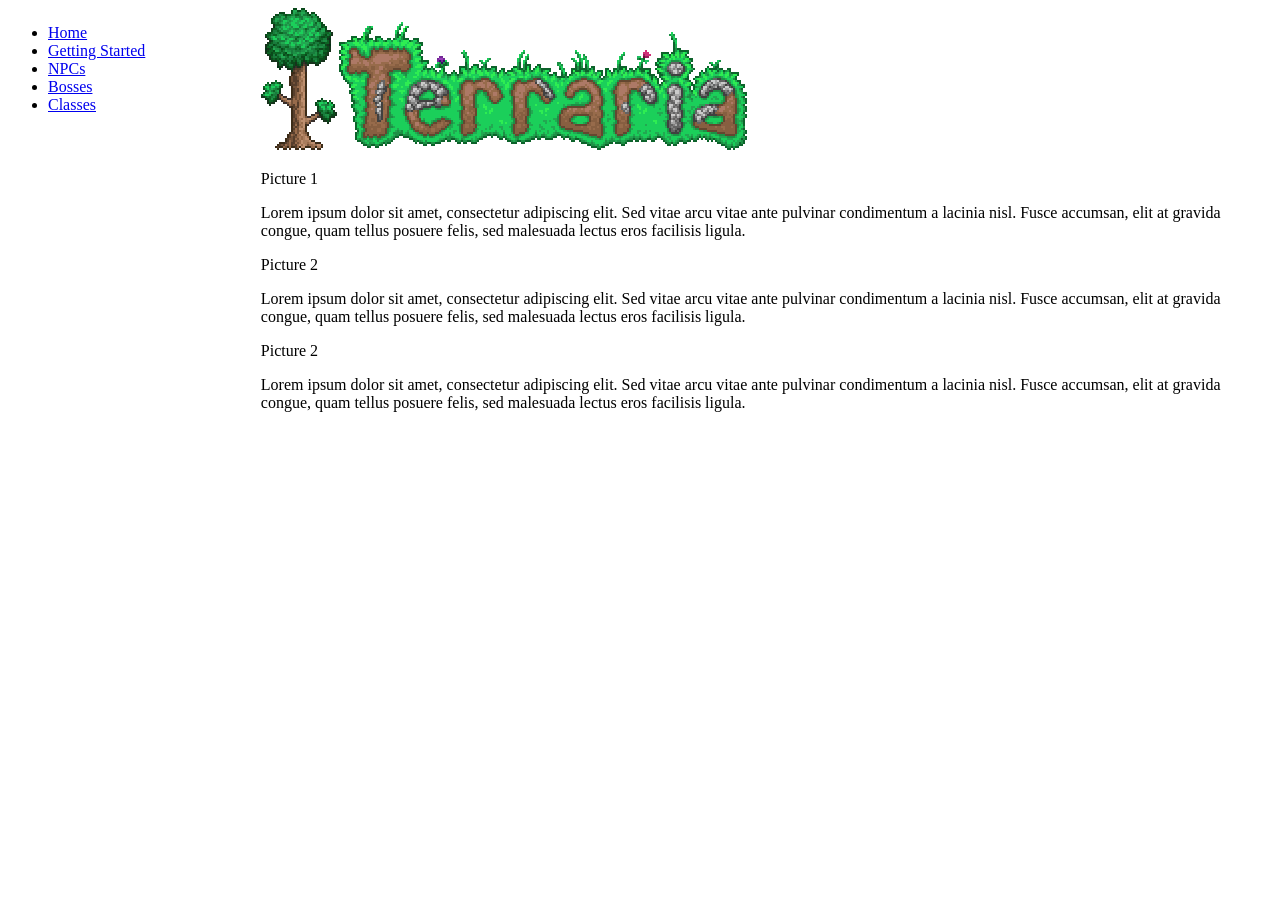
==== bosses.html @ 1dea42ae "v1.0" ====
<!DOCTYPE html>
<html lang="en">


<head>
    <title>Guide to Terraria</title>
    <link rel="stylesheet" href="main.css">
    <meta charset="utf-8">
    <meta name="keywords"
        content="Terraria, guide, guide terraria, beginner guide for terraria">
</head>

<body>
    <header>
        <!--<h1 style="text-align: center;">Terraria</h1>-->
        <img src="TerrariaLogo.png" alt="">
    </header>
    

    <div id="navigationBar">
        <nav id="horizontalNavigation">
            <ul>
                <li><a href="home.html">Home</a></li>
                <li><a href="inventory_help.html">Getting Started</a></li>
                <li><a href="npcs.html">NPCs</a></li>
                <li><a href="bosses.html">Bosses</a></li>
                <li><a href="classes.html">Classes</a></li>
            </ul>
        </nav>
    </div>
    <div id="everythingElse">
        <div id="picture1">
            <p>Picture 1</p>
        </div>
        <div id="context1">
            <p>Lorem ipsum dolor sit amet, consectetur adipiscing elit. Sed vitae arcu vitae ante pulvinar condimentum a lacinia nisl. Fusce accumsan, elit at gravida congue, quam tellus posuere felis, sed malesuada lectus eros facilisis ligula.</p>
        </div>
        <div id="picture2">
            <p>Picture 2</p>
        </div>
        <div id="context2">
            <p>Lorem ipsum dolor sit amet, consectetur adipiscing elit. Sed vitae arcu vitae ante pulvinar condimentum a lacinia nisl. Fusce accumsan, elit at gravida congue, quam tellus posuere felis, sed malesuada lectus eros facilisis ligula.</p>
        </div>
        <div id="picture3">
            <p>Picture 2</p>
        </div>
        <div id="context3">
            <p>Lorem ipsum dolor sit amet, consectetur adipiscing elit. Sed vitae arcu vitae ante pulvinar condimentum a lacinia nisl. Fusce accumsan, elit at gravida congue, quam tellus posuere felis, sed malesuada lectus eros facilisis ligula.</p>
        </div>

    </div>


</body>


</html>
---- main.css ----
body {
    display: grid;
    grid-template-columns: 1fr 4fr;
    grid-template-areas: 
    "navigation header"
    "navigation maincontent";
}
nav#horizontalNavigation {
    grid-area: navigation;
}
header {
    grid-area: header;
}

div#everythingElse {
    grid-area: maincontent;
}
/*
div#outerDiv {
    display: grid;
    grid-template-columns: 1fr 4fr;
    height: 100%;
}
nav#horizontalNavigation {
    display: grid;
    color: white;
    background-color: rgb(145, 156, 174);
    height: 100%;
}
nav > ul {
    *//* line-height: 1.5em; *//*
    display: grid;
    list-style: none;
    list-style-type: none;
    padding: 0;
    margin: 0;
    text-align: center;
    gap: 15px;
    height: 100%;

}
*/
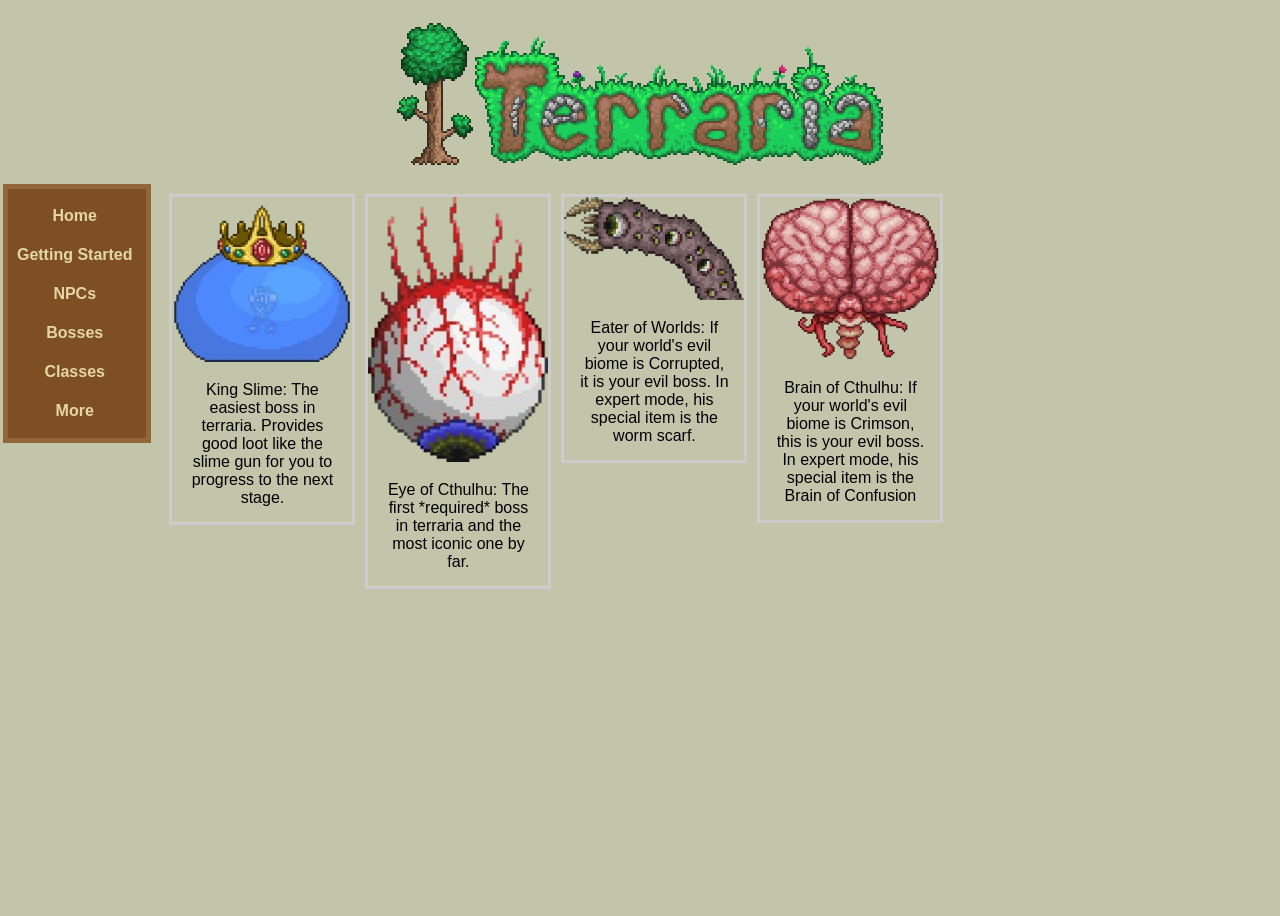
==== commit 21820c33: "project 2-3" ====
--- a/bosses.html
+++ b/bosses.html
@@ -13,41 +13,50 @@
 <body>
     <header>
         <!--<h1 style="text-align: center;">Terraria</h1>-->
-        <img src="TerrariaLogo.png" alt="">
+        <a href="index.html"><img src="TerrariaLogo.png" alt=""></a>
     </header>
     
 
     <div id="navigationBar">
         <nav id="horizontalNavigation">
             <ul>
-                <li><a href="home.html">Home</a></li>
+                <li><a href="index.html">Home</a></li>
                 <li><a href="inventory_help.html">Getting Started</a></li>
                 <li><a href="npcs.html">NPCs</a></li>
                 <li><a href="bosses.html">Bosses</a></li>
                 <li><a href="classes.html">Classes</a></li>
+                <li><a href="form.html">More</a></li>
             </ul>
         </nav>
     </div>
-    <div id="everythingElse">
-        <div id="picture1">
-            <p>Picture 1</p>
-        </div>
-        <div id="context1">
-            <p>Lorem ipsum dolor sit amet, consectetur adipiscing elit. Sed vitae arcu vitae ante pulvinar condimentum a lacinia nisl. Fusce accumsan, elit at gravida congue, quam tellus posuere felis, sed malesuada lectus eros facilisis ligula.</p>
-        </div>
-        <div id="picture2">
-            <p>Picture 2</p>
-        </div>
-        <div id="context2">
-            <p>Lorem ipsum dolor sit amet, consectetur adipiscing elit. Sed vitae arcu vitae ante pulvinar condimentum a lacinia nisl. Fusce accumsan, elit at gravida congue, quam tellus posuere felis, sed malesuada lectus eros facilisis ligula.</p>
-        </div>
-        <div id="picture3">
-            <p>Picture 2</p>
-        </div>
-        <div id="context3">
-            <p>Lorem ipsum dolor sit amet, consectetur adipiscing elit. Sed vitae arcu vitae ante pulvinar condimentum a lacinia nisl. Fusce accumsan, elit at gravida congue, quam tellus posuere felis, sed malesuada lectus eros facilisis ligula.</p>
-        </div>
 
+    <div class="gallery">
+        <div class="gallery-item">
+            <a target="_blank" href="king_slime.png">
+                <img src="king_slime.png" alt="King Slime" width="600" height="400">
+            </a>
+            <div class="desc">King Slime: The easiest boss in terraria. Provides good loot like the slime gun for you to progress to the next stage.</div>
+    </div>
+    <div class="gallery">
+        <div class="gallery-item">
+            <a target="_blank" href="eye_of_cthulhu.png">
+                <img src="eye_of_cthulhu.png" alt="Eye of Cthulhu" width="600" height="400">
+            </a>
+            <div class="desc">Eye of Cthulhu: The first *required* boss in terraria and the most iconic one by far.</div>
+    </div>
+    <div class="gallery">
+        <div class="gallery-item">
+            <a target="_blank" href="eater_of_worlds.png">
+                <img src="eater_of_worlds.png" alt="Eater of Worlds" width="600" height="400">
+            </a>
+            <div class="desc">Eater of Worlds: If your world's evil biome is Corrupted, it is your evil boss. In expert mode, his special item is the worm scarf.</div>
+    </div>
+    <div class="gallery">
+        <div class="gallery-item">
+            <a target="_blank" href="brain_of_cthulhu.png">
+                <img src="brain_of_cthulhu.png" alt="Brain of Cthulhu" width="600" height="400">
+            </a>
+            <div class="desc">Brain of Cthulhu: If your world's evil biome is Crimson, this is your evil boss. In expert mode, his special item is the Brain of Confusion</div>
     </div>
 
 
--- a/main.css
+++ b/main.css
@@ -2,44 +2,191 @@
 
 body {
     display: grid;
-    grid-template-columns: 1fr 4fr;
+    background-color: #c2c5aa;
+    grid-template-columns: 1fr 8fr;
+    grid-template-rows: auto 1fr;
+    min-height: 100vh;
+    gap: 20px;
+    column-gap: 2vh;
+    font-family: 'Segoe UI', Tahoma, Geneva, Verdana, sans-serif;
     grid-template-areas: 
-    "navigation header"
+    "header header"
     "navigation maincontent";
 }
+
+header {
+    display: flex;
+    justify-content: center;
+    align-items: center;
+    padding-top: 15px;
+}
+
+div#navigationBar {
+    grid-area: navigation;
+}
+
 nav#horizontalNavigation {
-    grid-area: navigation;
+    background-color: #7f4f24;
+    outline: 5px solid #936639;
+    padding-top: 15px;
+    padding-right: 5px;
+    padding-bottom: 15px;
+    height: fit-content;
+    
 }
 header {
     grid-area: header;
 }
 
 div#everythingElse {
+    display: grid;
     grid-area: maincontent;
+    grid-template-columns: 33% 58% ;
+    padding-left: 40px;
+    column-gap: 35px;
+    row-gap: 9px;
+    height: 95%;
+    grid-template-areas: 
+    "picture1 context1"
+    "picture2 context2"
+    "picture3 context3";
 }
-/*
-div#outerDiv {
+
+div#picture1 {
+    
+    grid-area: picture1;
+    background-color: rgb(98, 43, 20);
+    outline: 5px solid #936639;
+    height: 80%
+}
+div#context1 {
+    
+    grid-area: context1;
+    background-color: #a68a64;
+    outline: 5px solid #936639;
+    height: 80%
+}
+
+
+div#picture2 {
+    
+    grid-area: picture2;
+    background-color: rgb(98, 43, 20);
+    outline: 5px solid #936639;
+    height: 80%
+}
+div#context2 {
+    
+    grid-area: context2;
+    background-color: #a68a64;
+    outline: 5px solid #936639;
+    height: 80%
+}
+div#picture3 {
+    
+    grid-area: picture3;
+    background-color: rgb(98, 43, 20);
+    outline: 5px solid #936639;
+    height: 80%
+}
+div#context3 {
+    
+    grid-area: context3;
+    background-color: #a68a64;
+    outline: 5px solid #936639;
+    height: 80%
+}
+
+div#everythingElseForm {
     display: grid;
-    grid-template-columns: 1fr 4fr;
-    height: 100%;
+    grid-template-rows: auto auto;
+    align-content: start;
+    grid-area: maincontent;
+    padding-left: 10px;
+    row-gap: 9px;
+    background-color: #a68a64;
+    outline: 5px solid #936639;
+    height: 90%;
+    grid-template-areas:
+    "description"
+    "form";
 }
-nav#horizontalNavigation {
-    display: grid;
-    color: white;
-    background-color: rgb(145, 156, 174);
-    height: 100%;
+
+div#description {
+    border: 3px solid #7f4f24;
+    margin-top: 5px;
+    margin-right: 10px;
+    padding-left: 5px;
+    padding-right: 5px;
+    height:fit-content;
 }
+div#form {
+    border: 3px solid #7f4f24;
+    margin-top: 5px;
+    margin-right: 10px;
+    padding-left: 5px;
+    padding-right: 5px;
+    height:fit-content;
+}
+
+#form label {
+    display: block;
+    font-family: 'Segoe UI', Tahoma, Geneva, Verdana, sans-serif;
+}
+#form input{
+    display: block;
+    font-family: 'Segoe UI', Tahoma, Geneva, Verdana, sans-serif;
+}
+
 nav > ul {
-    *//* line-height: 1.5em; *//*
+    line-height: 1.5em;
     display: grid;
     list-style: none;
     list-style-type: none;
     padding: 0;
     margin: 0;
+    /*background-color: #0b1320;*/
+    align-content: start;
     text-align: center;
     gap: 15px;
     height: 100%;
+    font-family: 'Segoe UI', Tahoma, Geneva, Verdana, sans-serif;
+}
+nav > ul > li {
+    display: inline;
+}
+nav > ul > li > a {
+    text-decoration: none;
+    color:rgb(228, 214, 169);
+    font-weight: bold;
+    
+}
 
+div.gallery {
+    grid-area: maincontent;
+    display: flex;
+    flex-wrap: wrap;
+    justify-content: flex-start;
+    align-items: flex-start;
 }
-*/
 
+div.gallery-item {
+    margin: 5px;
+    border: 3px solid #ccc;
+    width: 180px;
+}
+
+div.gallery-item:hover {
+    border: 3px solid #777;
+}
+
+div.gallery-item img {
+    width: 100%;
+    height: auto;
+}
+
+div.gallery-item div.desc {
+    padding: 15px;
+    text-align: center;
+    font-family: 'Segoe UI', Tahoma, Geneva, Verdana, sans-serif;
+}
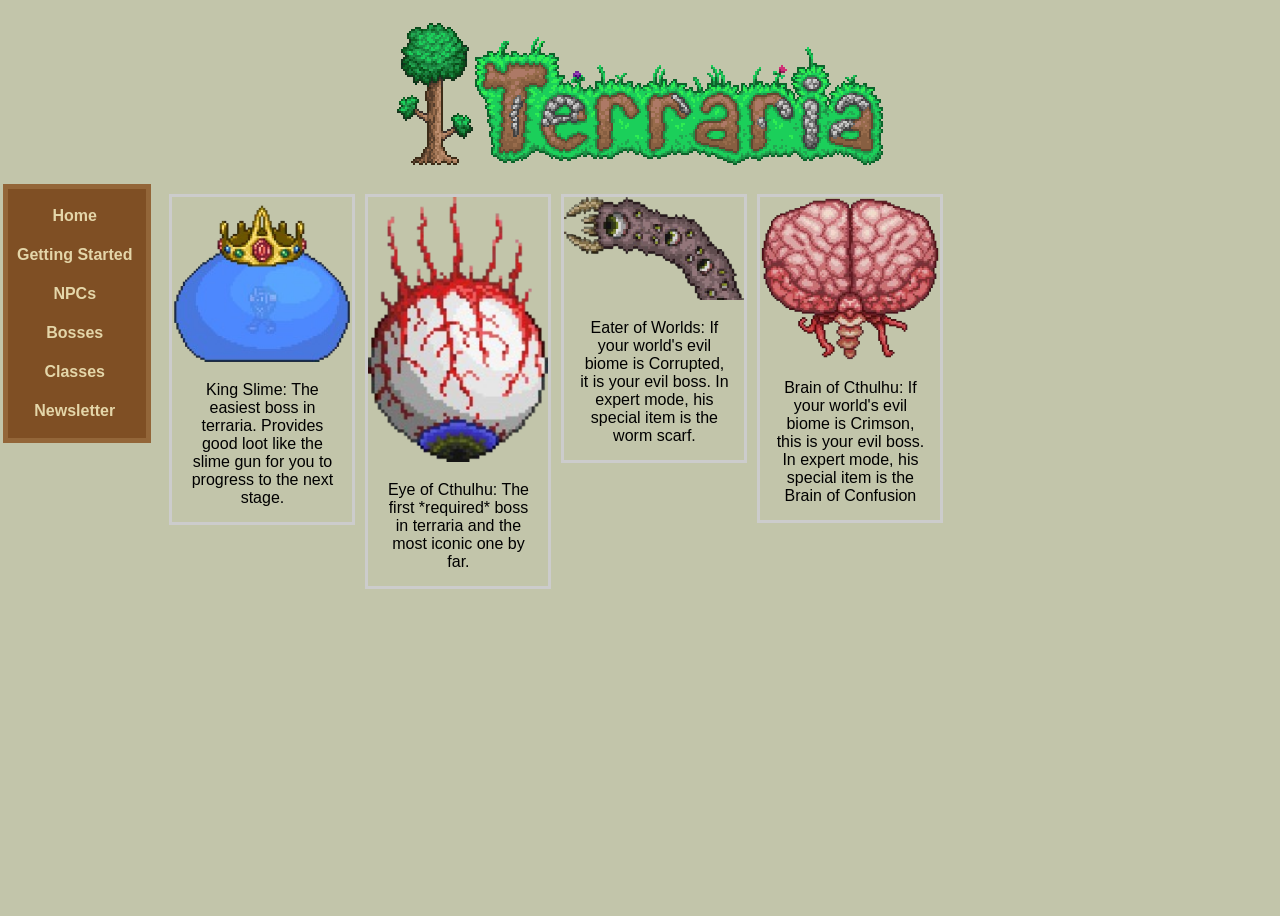
==== commit 4828ab08: "project 2-5 wip rev1" ====
--- a/bosses.html
+++ b/bosses.html
@@ -3,11 +3,12 @@
 
 
 <head>
-    <title>Guide to Terraria</title>
+    <title>Terraria Bosses</title>
     <link rel="stylesheet" href="main.css">
     <meta charset="utf-8">
     <meta name="keywords"
         content="Terraria, guide, guide terraria, beginner guide for terraria">
+    <meta name="viewport" content="width=device-width, initial-scale=1">
 </head>
 
 <body>
@@ -25,7 +26,7 @@
                 <li><a href="npcs.html">NPCs</a></li>
                 <li><a href="bosses.html">Bosses</a></li>
                 <li><a href="classes.html">Classes</a></li>
-                <li><a href="form.html">More</a></li>
+                <li><a href="form.html">Newsletter</a></li>
             </ul>
         </nav>
     </div>
--- a/main.css
+++ b/main.css
@@ -57,14 +57,17 @@
     grid-area: picture1;
     background-color: rgb(98, 43, 20);
     outline: 5px solid #936639;
-    height: 80%
+    min-height: 60%;
+    height: 73%;
+    width: fit-content;
+    
 }
 div#context1 {
     
     grid-area: context1;
     background-color: #a68a64;
     outline: 5px solid #936639;
-    height: 80%
+    height: 73%;
 }
 
 
@@ -73,28 +76,32 @@
     grid-area: picture2;
     background-color: rgb(98, 43, 20);
     outline: 5px solid #936639;
-    height: 80%
+    min-height: 60%;
+    height: 73%;
+    width: fit-content;
 }
 div#context2 {
     
     grid-area: context2;
     background-color: #a68a64;
     outline: 5px solid #936639;
-    height: 80%
+    height: 73%;
 }
 div#picture3 {
     
     grid-area: picture3;
     background-color: rgb(98, 43, 20);
     outline: 5px solid #936639;
-    height: 80%
+    min-height: 60%;
+    height: 73%;
+    width: fit-content;
 }
 div#context3 {
     
     grid-area: context3;
     background-color: #a68a64;
     outline: 5px solid #936639;
-    height: 80%
+    height: 73%;
 }
 
 div#everythingElseForm {
@@ -135,6 +142,58 @@
 }
 #form input{
     display: block;
+    font-family: 'Segoe UI', Tahoma, Geneva, Verdana, sans-serif;
+}
+
+div#everythingElseGettingStarted {
+    display: grid;
+    grid-template-rows: auto auto;
+    align-content: start;
+    grid-area: maincontent;
+    padding-left: 10px;
+    padding-right: 10px;
+    padding-top: 10px;
+    margin-right: 15px;
+    row-gap: 9px;
+    background-color: #a68a64;
+    outline: 5px solid #936639;
+    min-height: 90%;
+    height: fit-content;
+    grid-template-areas:
+    "description"
+    "form";
+    
+}
+
+.accordion-body {
+    background-color: #bc8a5f;
+}
+
+
+.accordion-button.collapsed {
+    background-color: #a47148;
+}
+
+
+.accordion-button:not(.collapsed) {
+    background-color: #7f4f24;
+}
+
+.accordion-button.collapsed {
+  color: #ffffff;
+  font-weight: bold;
+  font-family: 'Segoe UI', Tahoma, Geneva, Verdana, sans-serif;
+}
+
+
+.accordion-button:not(.collapsed) {
+  color: #ffffff;
+  font-weight: bold;
+  font-family: 'Segoe UI', Tahoma, Geneva, Verdana, sans-serif;
+}
+
+.accordion-body {
+    color: #000000;
     font-family: 'Segoe UI', Tahoma, Geneva, Verdana, sans-serif;
 }
 
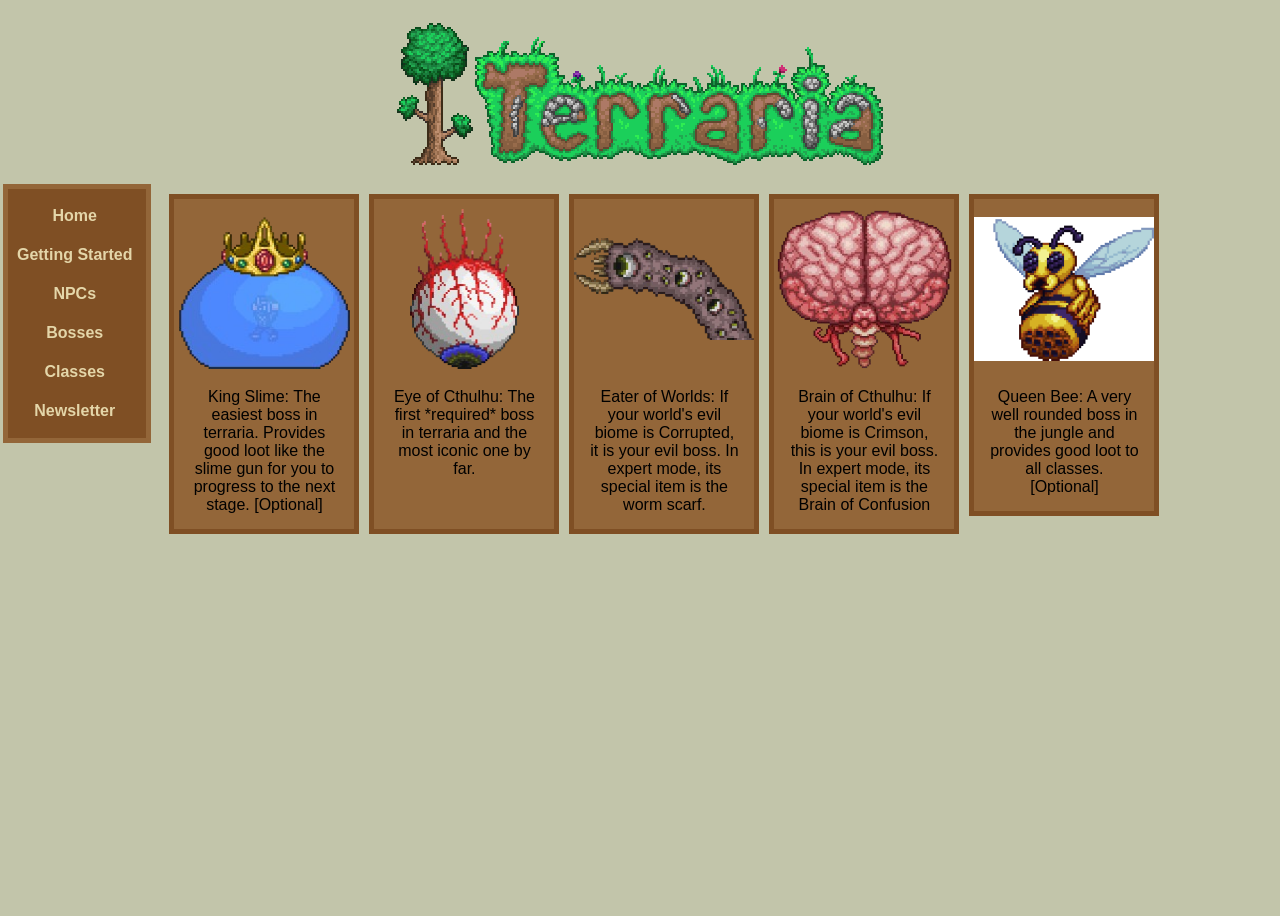
==== commit c53ecaab: "project 2-5 wip rev2" ====
--- a/bosses.html
+++ b/bosses.html
@@ -14,7 +14,7 @@
 <body>
     <header>
         <!--<h1 style="text-align: center;">Terraria</h1>-->
-        <a href="index.html"><img src="TerrariaLogo.png" alt=""></a>
+        <a href="index.html"><img src="assets/TerrariaLogo.png" alt=""></a>
     </header>
     
 
@@ -33,31 +33,60 @@
 
     <div class="gallery">
         <div class="gallery-item">
-            <a target="_blank" href="king_slime.png">
-                <img src="king_slime.png" alt="King Slime" width="600" height="400">
+            <a target="_blank" href="assets/boss_images/king_slime.png">
+                <img src="assets/boss_images/king_slime.png" alt="King Slime" width="600" height="400">
             </a>
-            <div class="desc">King Slime: The easiest boss in terraria. Provides good loot like the slime gun for you to progress to the next stage.</div>
+            <div class="desc">
+                King Slime: The easiest boss in terraria. 
+                Provides good loot like the slime gun 
+                for you to progress to the next stage. [Optional]
+            </div>
     </div>
     <div class="gallery">
         <div class="gallery-item">
-            <a target="_blank" href="eye_of_cthulhu.png">
-                <img src="eye_of_cthulhu.png" alt="Eye of Cthulhu" width="600" height="400">
+            <a target="_blank" href="assets/boss_images/eye_of_cthulhu.png">
+                <img src="assets/boss_images/eye_of_cthulhu.png" alt="Eye of Cthulhu" width="600" height="400">
             </a>
-            <div class="desc">Eye of Cthulhu: The first *required* boss in terraria and the most iconic one by far.</div>
+            <div class="desc">
+                Eye of Cthulhu: The first *required* 
+                boss in terraria and the most iconic 
+                one by far.
+            </div>
     </div>
     <div class="gallery">
         <div class="gallery-item">
-            <a target="_blank" href="eater_of_worlds.png">
-                <img src="eater_of_worlds.png" alt="Eater of Worlds" width="600" height="400">
+            <a target="_blank" href="assets/boss_images/eater_of_worlds.png">
+                <img src="assets/boss_images/eater_of_worlds.png" alt="Eater of Worlds" width="600" height="400">
             </a>
-            <div class="desc">Eater of Worlds: If your world's evil biome is Corrupted, it is your evil boss. In expert mode, his special item is the worm scarf.</div>
+            <div class="desc">
+                Eater of Worlds: If your world's evil 
+                biome is Corrupted, it is your evil boss. 
+                In expert mode, its special item is the 
+                worm scarf.
+            </div>
     </div>
     <div class="gallery">
         <div class="gallery-item">
-            <a target="_blank" href="brain_of_cthulhu.png">
-                <img src="brain_of_cthulhu.png" alt="Brain of Cthulhu" width="600" height="400">
+            <a target="_blank" href="assets/boss_images/brain_of_cthulhu.png">
+                <img src="assets/boss_images/brain_of_cthulhu.png" alt="Brain of Cthulhu" width="600" height="400">
             </a>
-            <div class="desc">Brain of Cthulhu: If your world's evil biome is Crimson, this is your evil boss. In expert mode, his special item is the Brain of Confusion</div>
+            <div class="desc">
+                Brain of Cthulhu: If your world's evil 
+                biome is Crimson, this is your evil boss. 
+                In expert mode, its special item is the 
+                Brain of Confusion
+            </div>
+    </div>
+        <div class="gallery">
+        <div class="gallery-item">
+            <a target="_blank" href="assets/boss_images/queen_bee.png">
+                <img src="assets/boss_images/queen_bee.png" alt="Brain of Cthulhu" width="600" height="400">
+            </a>
+            <div class="desc">
+                Queen Bee: A very well rounded boss in
+                the jungle and provides good loot to all
+                classes. [Optional]
+            </div>
     </div>
 
 
--- a/main.css
+++ b/main.css
@@ -220,32 +220,63 @@
     font-weight: bold;
     
 }
+nav > ul > li > a:hover {
+    color: #ffffff;
+}
 
 div.gallery {
     grid-area: maincontent;
     display: flex;
     flex-wrap: wrap;
     justify-content: flex-start;
-    align-items: flex-start;
+    align-items: stretch;
+    align-content: flex-start;
 }
 
 div.gallery-item {
+    background-color:#936639;
     margin: 5px;
-    border: 3px solid #ccc;
+    border: 5px solid #7f4f24;
     width: 180px;
+    display:flex;
+    flex-direction: column;
+
 }
 
 div.gallery-item:hover {
-    border: 3px solid #777;
+    border: 5px solid #573518;
 }
 
 div.gallery-item img {
     width: 100%;
-    height: auto;
-}
-
+    height: 160px; 
+    object-fit: contain; 
+    padding-top: 10px; 
+}
 div.gallery-item div.desc {
     padding: 15px;
     text-align: center;
     font-family: 'Segoe UI', Tahoma, Geneva, Verdana, sans-serif;
+    flex-grow: 1; 
+}
+
+div#everythingElseClasses {
+    grid-area: maincontent;
+    padding-left: 10px;
+    padding-right: 20px;
+}
+
+
+div.col div.card {
+    background-color: #936639;
+    border: 10px solid #7f4f24;
+    image-rendering: pixelated;
+    height: 100%;
+    
+}
+
+div.col div.card img.card-img-top {
+    height: 200px;         
+    object-fit: contain;   
+    padding-top: 15px;     
 }
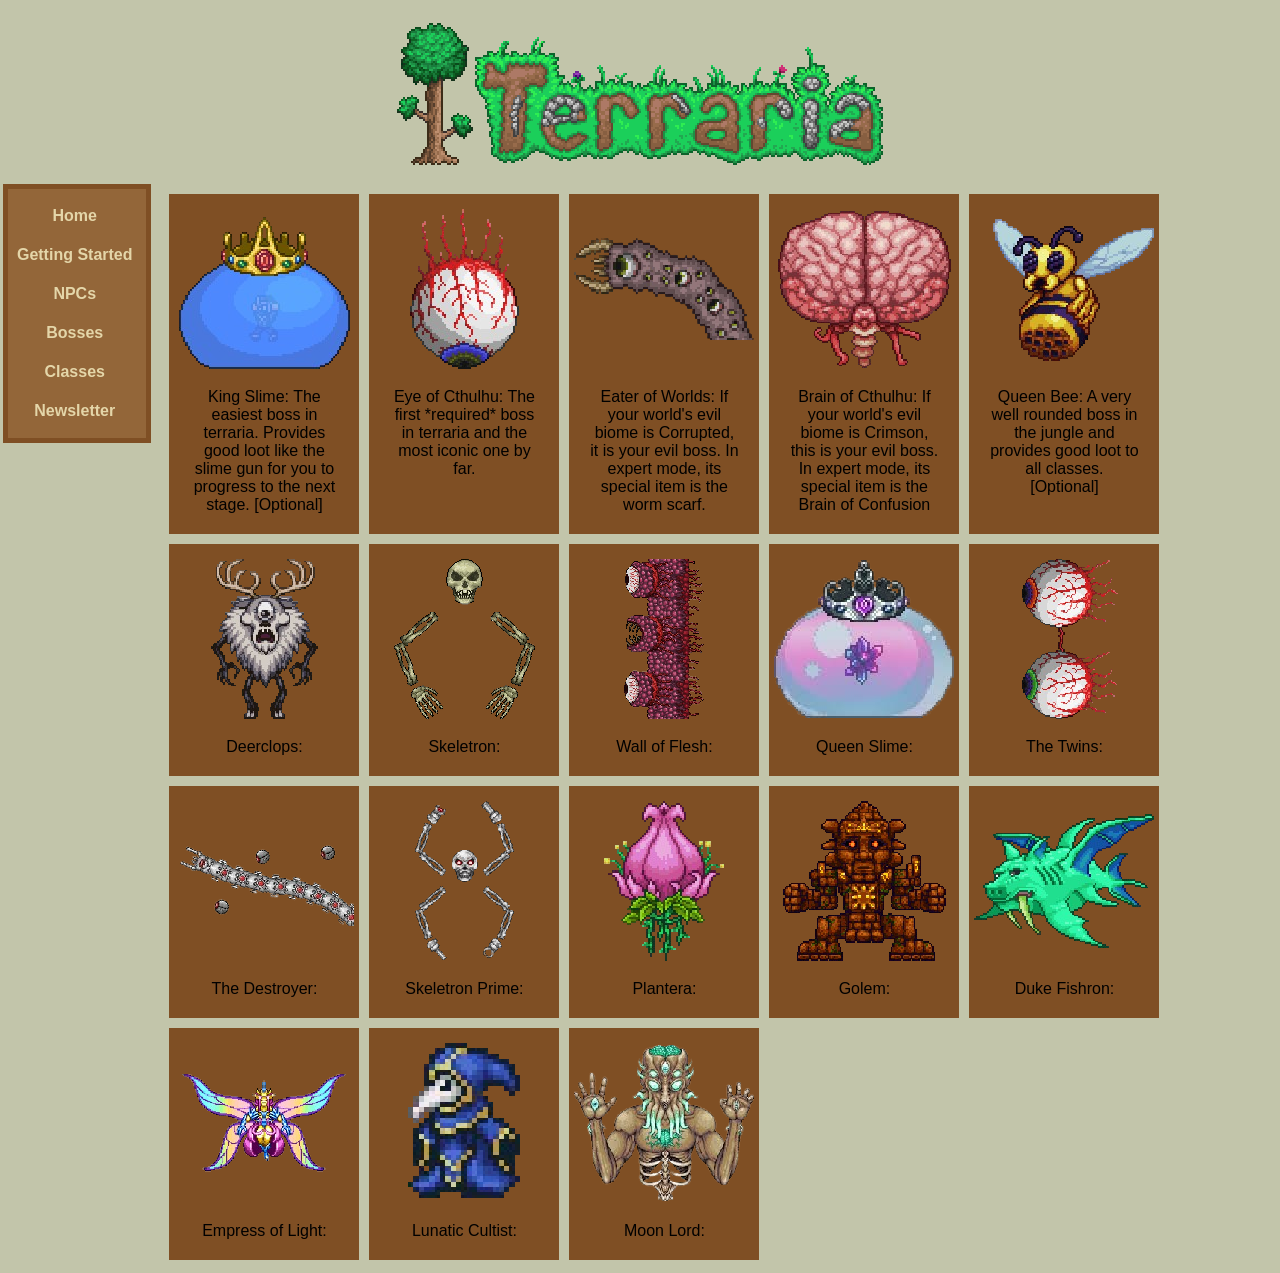
==== commit ce428dc8: "project 2-5 wip rev4" ====
--- a/bosses.html
+++ b/bosses.html
@@ -31,7 +31,7 @@
         </nav>
     </div>
 
-    <div class="gallery">
+<div class="gallery">
         <div class="gallery-item">
             <a target="_blank" href="assets/boss_images/king_slime.png">
                 <img src="assets/boss_images/king_slime.png" alt="King Slime" width="600" height="400">
@@ -41,19 +41,18 @@
                 Provides good loot like the slime gun 
                 for you to progress to the next stage. [Optional]
             </div>
-    </div>
-    <div class="gallery">
+        </div>
+
         <div class="gallery-item">
             <a target="_blank" href="assets/boss_images/eye_of_cthulhu.png">
                 <img src="assets/boss_images/eye_of_cthulhu.png" alt="Eye of Cthulhu" width="600" height="400">
             </a>
             <div class="desc">
-                Eye of Cthulhu: The first *required* 
-                boss in terraria and the most iconic 
+                Eye of Cthulhu: The first *required* boss in terraria and the most iconic 
                 one by far.
             </div>
-    </div>
-    <div class="gallery">
+        </div>
+
         <div class="gallery-item">
             <a target="_blank" href="assets/boss_images/eater_of_worlds.png">
                 <img src="assets/boss_images/eater_of_worlds.png" alt="Eater of Worlds" width="600" height="400">
@@ -64,8 +63,8 @@
                 In expert mode, its special item is the 
                 worm scarf.
             </div>
-    </div>
-    <div class="gallery">
+        </div>
+
         <div class="gallery-item">
             <a target="_blank" href="assets/boss_images/brain_of_cthulhu.png">
                 <img src="assets/boss_images/brain_of_cthulhu.png" alt="Brain of Cthulhu" width="600" height="400">
@@ -76,19 +75,115 @@
                 In expert mode, its special item is the 
                 Brain of Confusion
             </div>
-    </div>
-        <div class="gallery">
+        </div>
+
         <div class="gallery-item">
             <a target="_blank" href="assets/boss_images/queen_bee.png">
-                <img src="assets/boss_images/queen_bee.png" alt="Brain of Cthulhu" width="600" height="400">
+                <img src="assets/boss_images/queen_bee.png" alt="Queen Bee" width="600" height="400">
             </a>
             <div class="desc">
                 Queen Bee: A very well rounded boss in
                 the jungle and provides good loot to all
                 classes. [Optional]
             </div>
-    </div>
+        </div>
 
+        <div class="gallery-item">
+            <a target="_blank" href="assets/boss_images/deerclops.png">
+                <img src="assets/boss_images/deerclops.png" alt="Deerclops" width="600" height="400">
+            </a>
+            <div class="desc">
+                Deerclops: 
+            </div>
+        </div>
+
+        <div class="gallery-item">
+            <a target="_blank" href="assets/boss_images/skeletron.png">
+                <img src="assets/boss_images/skeletron.png" alt="Skeletron" width="600" height="400">
+            </a>
+            <div class="desc">
+                Skeletron: 
+            </div>
+        </div>
+
+        <div class="gallery-item">
+            <a target="_blank" href="assets/boss_images/wall_of_flesh.png">
+                <img src="assets/boss_images/wall_of_flesh.png" alt="Wall of Flesh" width="600" height="400">
+            </a>
+            <div class="desc">
+                Wall of Flesh:
+            </div>
+        </div> <div class="gallery-item">
+            <a target="_blank" href="assets/boss_images/queen_slime.png">
+                <img src="assets/boss_images/queen_slime.png" alt="Queen Slime" width="600" height="400">
+            </a>
+            <div class="desc">
+                Queen Slime:
+            </div>
+        </div> <div class="gallery-item">
+            <a target="_blank" href="assets/boss_images/the_twins.png">
+                <img src="assets/boss_images/the_twins.png" alt="The Twins" width="600" height="400">
+            </a>
+            <div class="desc">
+                The Twins:
+            </div>
+        </div> <div class="gallery-item">
+            <a target="_blank" href="assets/boss_images/the_destroyer.png">
+                <img src="assets/boss_images/the_destroyer.png" alt="The Destroyer" width="600" height="400">
+            </a>
+            <div class="desc">
+                The Destroyer:
+            </div>
+        </div> <div class="gallery-item">
+            <a target="_blank" href="assets/boss_images/skeletron_prime.png">
+                <img src="assets/boss_images/skeletron_prime.png" alt="Skeletron Prime" width="600" height="400">
+            </a>
+            <div class="desc">
+                Skeletron Prime:
+            </div>
+        </div> <div class="gallery-item">
+            <a target="_blank" href="assets/boss_images/plantera.png">
+                <img src="assets/boss_images/plantera.png" alt="Plantera" width="600" height="400">
+            </a>
+            <div class="desc">
+                Plantera:
+            </div>
+        </div> <div class="gallery-item">
+            <a target="_blank" href="assets/boss_images/golem.png">
+                <img src="assets/boss_images/golem.png" alt="Golem" width="600" height="400">
+            </a>
+            <div class="desc">
+                Golem:
+            </div>
+        </div> <div class="gallery-item">
+            <a target="_blank" href="assets/boss_images/duke_fishron.png">
+                <img src="assets/boss_images/duke_fishron.png" alt="Duke Fishron" width="600" height="400">
+            </a>
+            <div class="desc">
+                Duke Fishron:
+            </div>
+        </div> <div class="gallery-item">
+            <a target="_blank" href="assets/boss_images/empress_of_light.png">
+                <img src="assets/boss_images/empress_of_light.png" alt="Empress of Light" width="600" height="400">
+            </a>
+            <div class="desc">
+                Empress of Light:
+            </div>
+        </div> <div class="gallery-item">
+            <a target="_blank" href="assets/boss_images/lunatic_cultist.png">
+                <img src="assets/boss_images/lunatic_cultist.png" alt="Lunatic Cultist" width="600" height="400">
+            </a>
+            <div class="desc">
+                Lunatic Cultist:
+            </div>
+        </div> <div class="gallery-item">
+            <a target="_blank" href="assets/boss_images/moon_lord.png">
+                <img src="assets/boss_images/moon_lord.png" alt="Moon Lord" width="600" height="400">
+            </a>
+            <div class="desc">
+                Moon Lord:
+            </div>
+        </div> </div>
 
 </body>
 
--- a/main.css
+++ b/main.css
@@ -26,8 +26,8 @@
 }
 
 nav#horizontalNavigation {
-    background-color: #7f4f24;
-    outline: 5px solid #936639;
+    background-color: #936639;
+    outline: 5px solid #7f4f24;
     padding-top: 15px;
     padding-right: 5px;
     padding-bottom: 15px;
@@ -39,69 +39,52 @@
 }
 
 div#everythingElse {
-    display: grid;
-    grid-area: maincontent;
-    grid-template-columns: 33% 58% ;
-    padding-left: 40px;
-    column-gap: 35px;
-    row-gap: 9px;
-    height: 95%;
-    grid-template-areas: 
-    "picture1 context1"
-    "picture2 context2"
-    "picture3 context3";
-}
-
-div#picture1 {
-    
-    grid-area: picture1;
-    background-color: rgb(98, 43, 20);
-    outline: 5px solid #936639;
-    min-height: 60%;
-    height: 73%;
-    width: fit-content;
-    
-}
-div#context1 {
-    
-    grid-area: context1;
-    background-color: #a68a64;
-    outline: 5px solid #936639;
-    height: 73%;
-}
-
-
-div#picture2 {
-    
-    grid-area: picture2;
-    background-color: rgb(98, 43, 20);
-    outline: 5px solid #936639;
-    min-height: 60%;
-    height: 73%;
-    width: fit-content;
-}
-div#context2 {
-    
-    grid-area: context2;
-    background-color: #a68a64;
-    outline: 5px solid #936639;
-    height: 73%;
-}
-div#picture3 {
-    
-    grid-area: picture3;
-    background-color: rgb(98, 43, 20);
-    outline: 5px solid #936639;
-    min-height: 60%;
-    height: 73%;
-    width: fit-content;
-}
-div#context3 {
-    
-    grid-area: context3;
-    background-color: #a68a64;
-    outline: 5px solid #936639;
-    height: 73%;
+    grid-area: maincontent;
+    display: flex;
+    flex-direction: column;
+    gap: 20px;
+    padding-top: 15px; 
+    padding-right: 20px;
+    align-content: start;
+}
+
+.card {
+    background-color: #936639; 
+    outline: 5px solid #7f4f24; 
+    display: flex;
+    flex-direction: row;
+    height: 23vh;
+}
+.context {
+    flex: 1;
+    padding: 15px;
+    overflow-y: auto;
+}
+
+
+.picture {
+    background-color: #936639;
+    flex: 0 0 40vh;
+    border-right: 5px solid #7f4f24;
+    display: flex;
+    justify-content: center;
+    align-items: center;
+    overflow: hidden;
+}
+
+
+.picture img {
+    width: 100%;
+    height: 100%;
+    object-fit: cover; 
+}
+
+.context-text {
+    padding: 15px;
+}
+
+.context-text p {
+    margin: 0;
 }
 
 div#everythingElseForm {
@@ -111,8 +94,8 @@
     grid-area: maincontent;
     padding-left: 10px;
     row-gap: 9px;
-    background-color: #a68a64;
-    outline: 5px solid #936639;
+    background-color: #936639;
+    outline: 5px solid #7f4f24;
     height: 90%;
     grid-template-areas:
     "description"
@@ -120,7 +103,7 @@
 }
 
 div#description {
-    border: 3px solid #7f4f24;
+    border: 5px solid #7f4f24;
     margin-top: 5px;
     margin-right: 10px;
     padding-left: 5px;
@@ -128,7 +111,7 @@
     height:fit-content;
 }
 div#form {
-    border: 3px solid #7f4f24;
+    border: 5px solid #7f4f24;
     margin-top: 5px;
     margin-right: 10px;
     padding-left: 5px;
@@ -155,8 +138,8 @@
     padding-top: 10px;
     margin-right: 15px;
     row-gap: 9px;
-    background-color: #a68a64;
-    outline: 5px solid #936639;
+    background-color: #936639;
+    outline: 5px solid #7f4f24;
     min-height: 90%;
     height: fit-content;
     grid-template-areas:
@@ -166,7 +149,7 @@
 }
 
 .accordion-body {
-    background-color: #bc8a5f;
+    background-color: #936639;
 }
 
 
@@ -234,7 +217,7 @@
 }
 
 div.gallery-item {
-    background-color:#936639;
+    background-color:#7f4f24;
     margin: 5px;
     border: 5px solid #7f4f24;
     width: 180px;
@@ -252,6 +235,7 @@
     height: 160px; 
     object-fit: contain; 
     padding-top: 10px; 
+    image-rendering: pixelated;
 }
 div.gallery-item div.desc {
     padding: 15px;
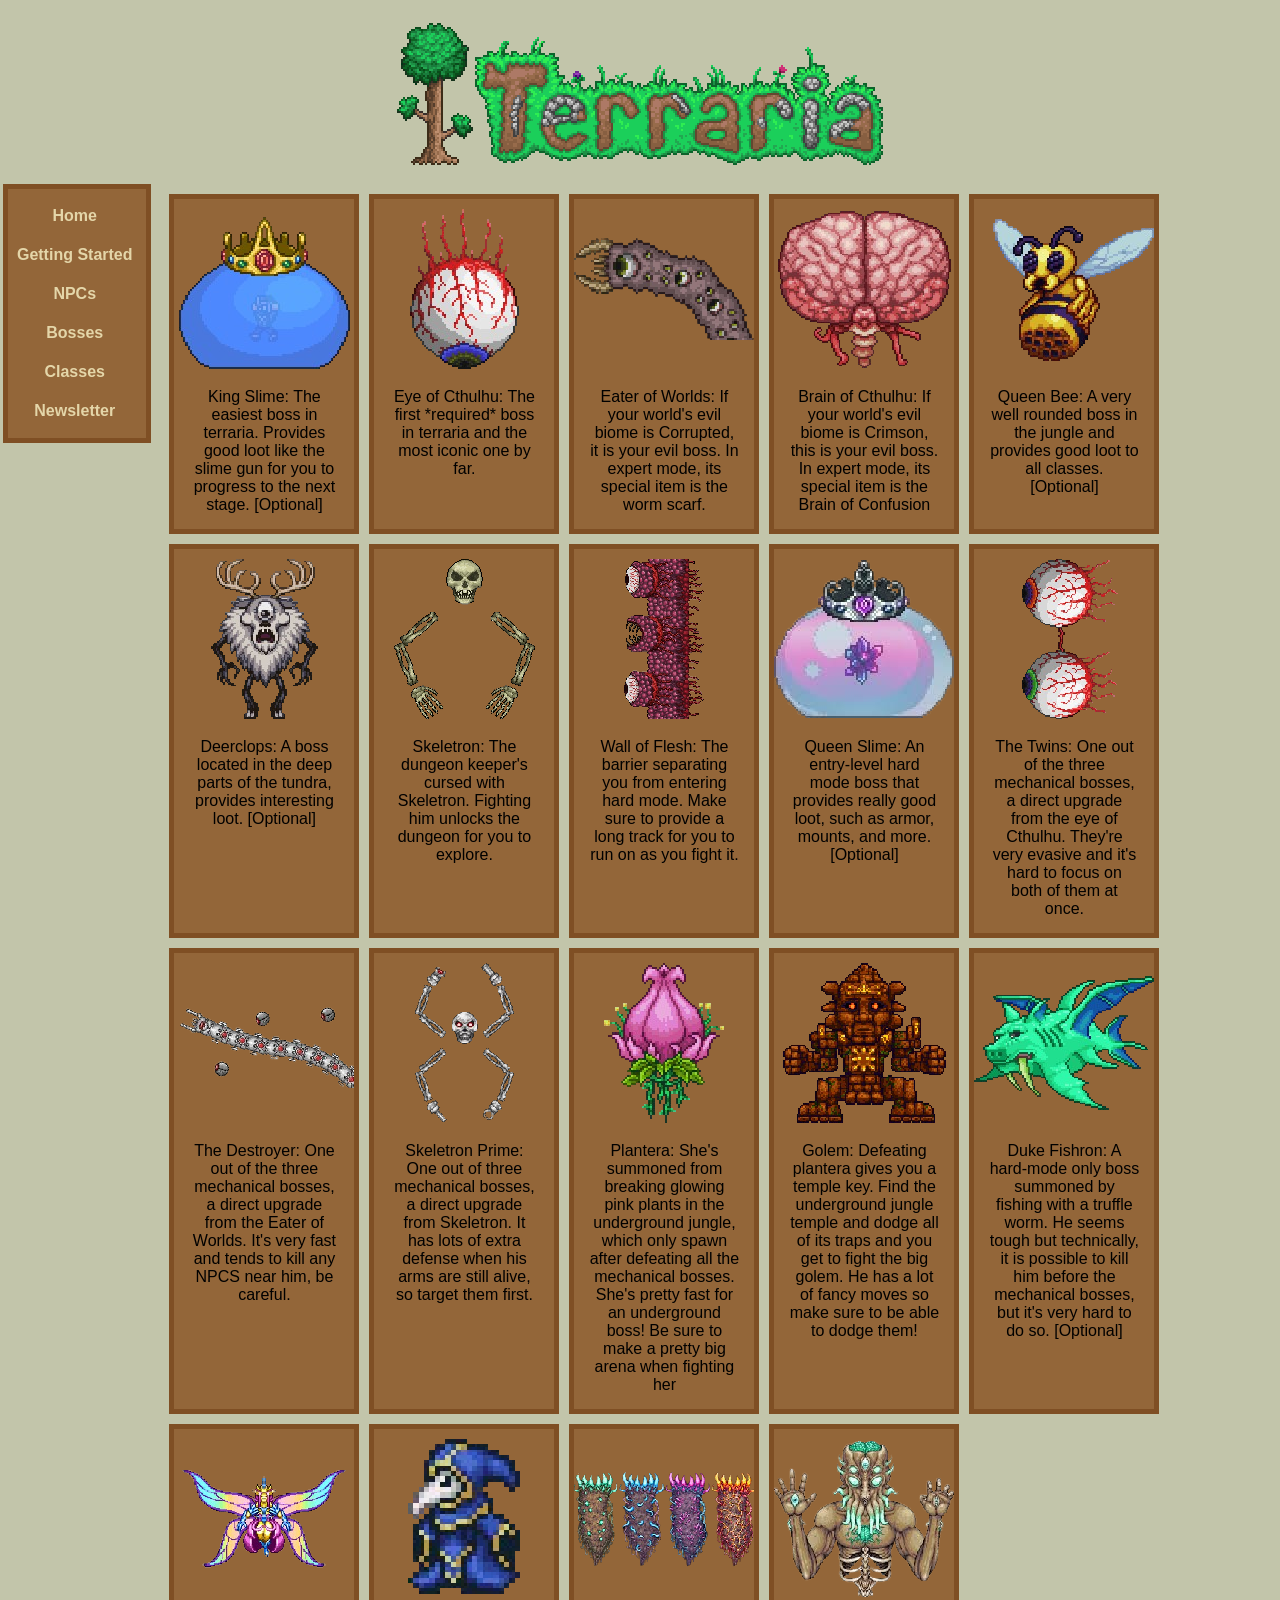
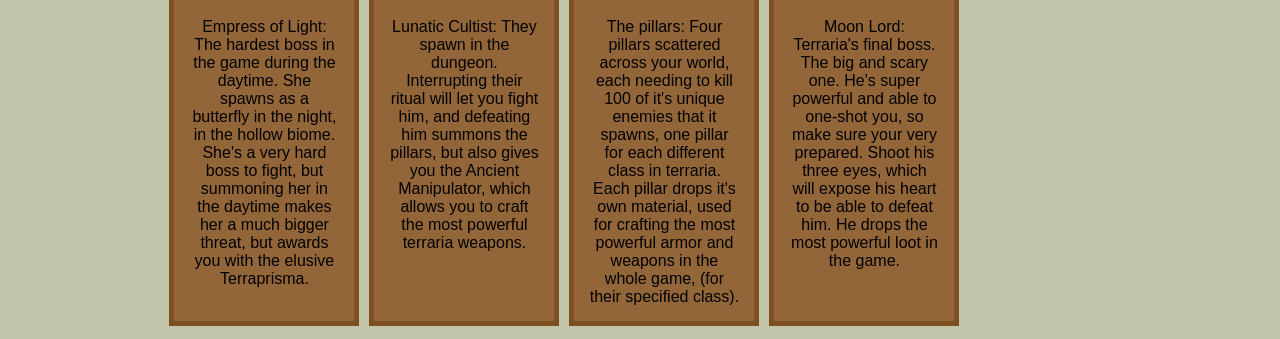
==== commit dd45ad1d: "project 2-5" ====
--- a/bosses.html
+++ b/bosses.html
@@ -93,7 +93,9 @@
                 <img src="assets/boss_images/deerclops.png" alt="Deerclops" width="600" height="400">
             </a>
             <div class="desc">
-                Deerclops: 
+                Deerclops: A boss located in the deep parts
+                of the tundra, provides interesting loot.
+                [Optional]
             </div>
         </div>
 
@@ -102,7 +104,8 @@
                 <img src="assets/boss_images/skeletron.png" alt="Skeletron" width="600" height="400">
             </a>
             <div class="desc">
-                Skeletron: 
+                Skeletron: The dungeon keeper's cursed with Skeletron.
+                Fighting him unlocks the dungeon for you to explore.    
             </div>
         </div>
 
@@ -111,77 +114,109 @@
                 <img src="assets/boss_images/wall_of_flesh.png" alt="Wall of Flesh" width="600" height="400">
             </a>
             <div class="desc">
-                Wall of Flesh:
+                Wall of Flesh: The barrier separating you from entering hard mode.
+                Make sure to provide a long track for you to run on as you
+                fight it.
             </div>
         </div> <div class="gallery-item">
             <a target="_blank" href="assets/boss_images/queen_slime.png">
                 <img src="assets/boss_images/queen_slime.png" alt="Queen Slime" width="600" height="400">
             </a>
             <div class="desc">
-                Queen Slime:
+                Queen Slime: An entry-level hard mode boss that provides really
+                good loot, such as armor, mounts, and more. [Optional]
             </div>
         </div> <div class="gallery-item">
             <a target="_blank" href="assets/boss_images/the_twins.png">
                 <img src="assets/boss_images/the_twins.png" alt="The Twins" width="600" height="400">
             </a>
             <div class="desc">
-                The Twins:
+                The Twins: One out of the three mechanical bosses, a direct upgrade from 
+                the eye of Cthulhu. They're very evasive and it's hard to focus on both 
+                of them at once.
             </div>
         </div> <div class="gallery-item">
             <a target="_blank" href="assets/boss_images/the_destroyer.png">
                 <img src="assets/boss_images/the_destroyer.png" alt="The Destroyer" width="600" height="400">
             </a>
             <div class="desc">
-                The Destroyer:
+                The Destroyer: One out of the three mechanical bosses, a direct upgrade from 
+                the Eater of Worlds. It's very fast and tends to kill any NPCS near him,
+                be careful.
             </div>
         </div> <div class="gallery-item">
             <a target="_blank" href="assets/boss_images/skeletron_prime.png">
                 <img src="assets/boss_images/skeletron_prime.png" alt="Skeletron Prime" width="600" height="400">
             </a>
             <div class="desc">
-                Skeletron Prime:
+                Skeletron Prime: One out of three mechanical bosses, a direct upgrade from Skeletron.
+                It has lots of extra defense when his arms are still alive, so target them first.
             </div>
         </div> <div class="gallery-item">
             <a target="_blank" href="assets/boss_images/plantera.png">
                 <img src="assets/boss_images/plantera.png" alt="Plantera" width="600" height="400">
             </a>
             <div class="desc">
-                Plantera:
+                Plantera: She's summoned from breaking glowing pink plants in the underground jungle,
+                which only spawn after defeating all the mechanical bosses. She's pretty fast 
+                for an underground boss! Be sure to make a pretty big arena when fighting her 
             </div>
         </div> <div class="gallery-item">
             <a target="_blank" href="assets/boss_images/golem.png">
                 <img src="assets/boss_images/golem.png" alt="Golem" width="600" height="400">
             </a>
             <div class="desc">
-                Golem:
+                Golem: Defeating plantera gives you a temple key. Find the underground jungle temple
+                and dodge all of its traps and you get to fight the big golem. He has a lot of fancy moves
+                so make sure to be able to dodge them!
             </div>
         </div> <div class="gallery-item">
             <a target="_blank" href="assets/boss_images/duke_fishron.png">
                 <img src="assets/boss_images/duke_fishron.png" alt="Duke Fishron" width="600" height="400">
             </a>
             <div class="desc">
-                Duke Fishron:
+                Duke Fishron: A hard-mode only boss summoned by fishing with a truffle worm. He seems
+                tough but technically, it is possible to kill him before the mechanical bosses, but it's very hard
+                to do so. [Optional]
             </div>
         </div> <div class="gallery-item">
             <a target="_blank" href="assets/boss_images/empress_of_light.png">
                 <img src="assets/boss_images/empress_of_light.png" alt="Empress of Light" width="600" height="400">
             </a>
             <div class="desc">
-                Empress of Light:
+                Empress of Light: The hardest boss in the game during the daytime. She spawns
+                as a butterfly in the night, in the hollow biome. She's a very hard boss to fight,
+                but summoning her in the daytime makes her a much bigger threat, but awards you
+                with the elusive Terraprisma.
             </div>
         </div> <div class="gallery-item">
             <a target="_blank" href="assets/boss_images/lunatic_cultist.png">
                 <img src="assets/boss_images/lunatic_cultist.png" alt="Lunatic Cultist" width="600" height="400">
             </a>
             <div class="desc">
-                Lunatic Cultist:
+                Lunatic Cultist: They spawn in the dungeon. Interrupting their ritual will
+                let you fight him, and defeating him summons the pillars, but also gives you the Ancient Manipulator, which
+                allows you to craft the most powerful terraria weapons.
+            </div>
+        </div> <div class="gallery-item">
+            <a target="_blank" href="assets/boss_images/the_pillars.png">
+                <img src="assets/boss_images/the_pillars.png" alt="The pillars" width="600" height="400">
+            </a>
+            <div class="desc">
+                The pillars: Four pillars scattered across your world, each needing to kill
+                100 of it's unique enemies that it spawns, one pillar for each different class in 
+                terraria. Each pillar drops it's own material, used for crafting the most powerful 
+                armor and weapons in the whole game, (for their specified class).  
             </div>
         </div> <div class="gallery-item">
             <a target="_blank" href="assets/boss_images/moon_lord.png">
                 <img src="assets/boss_images/moon_lord.png" alt="Moon Lord" width="600" height="400">
             </a>
             <div class="desc">
-                Moon Lord:
+                Moon Lord: Terraria's final boss. The big and scary one. He's super
+                powerful and able to one-shot you, so make sure your very prepared. Shoot his 
+                three eyes, which will expose his heart to be able to defeat him. He drops the most 
+                powerful loot in the game.
             </div>
         </div> </div>
 
--- a/main.css
+++ b/main.css
@@ -217,7 +217,7 @@
 }
 
 div.gallery-item {
-    background-color:#7f4f24;
+    background-color: #936639;
     margin: 5px;
     border: 5px solid #7f4f24;
     width: 180px;
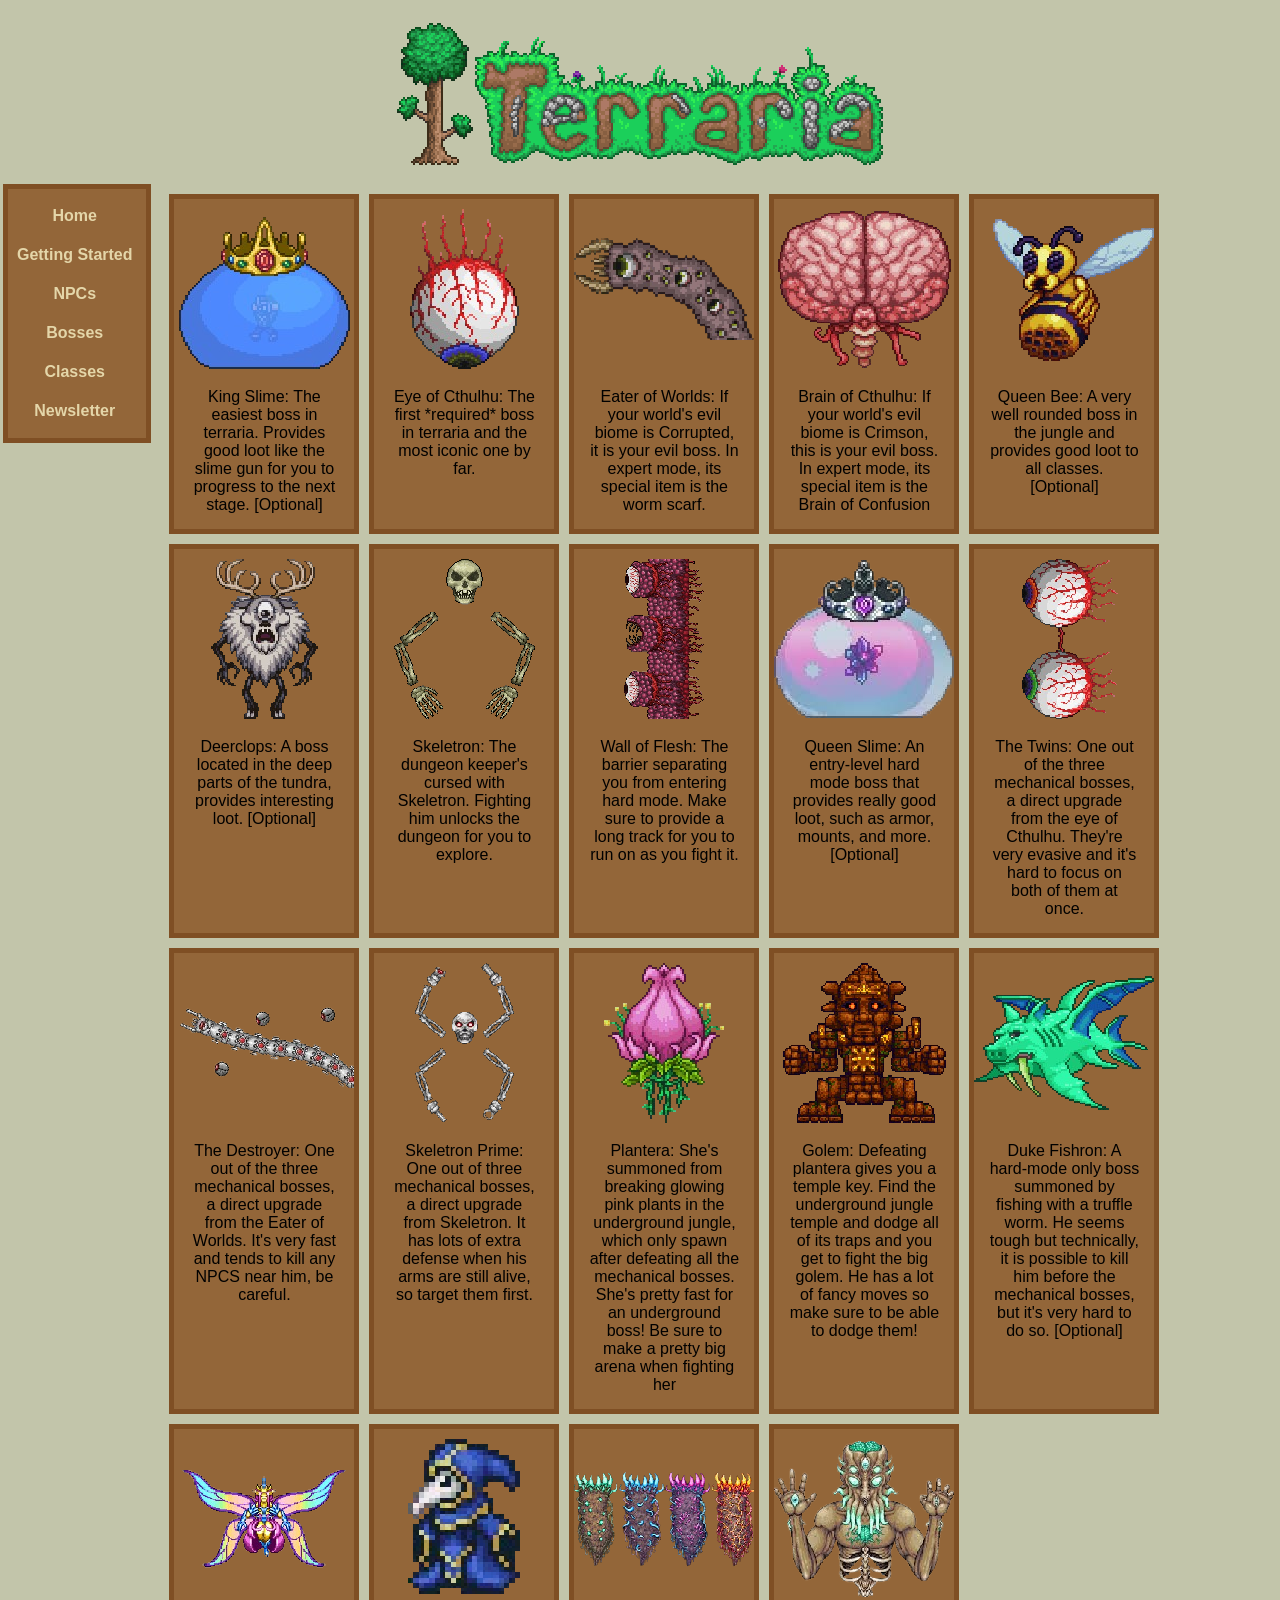
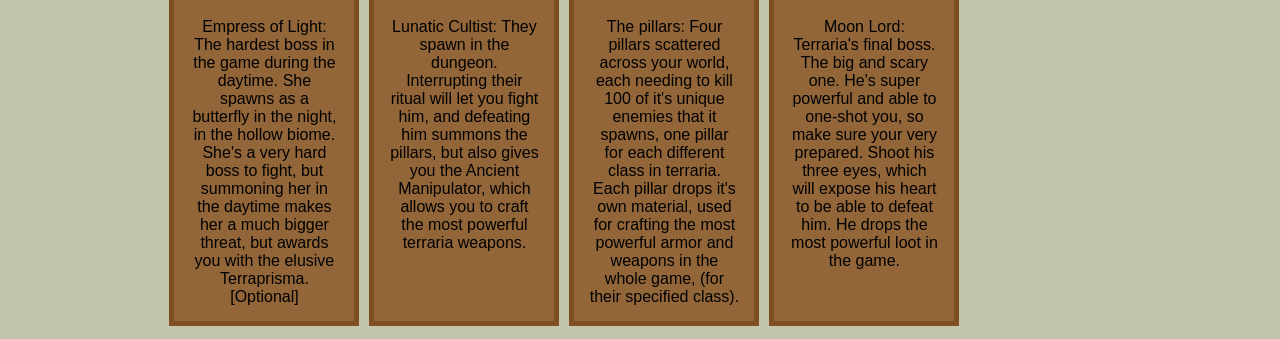
==== commit 1c10f4e1: "project 2-5 rev1" ====
--- a/bosses.html
+++ b/bosses.html
@@ -187,7 +187,7 @@
                 Empress of Light: The hardest boss in the game during the daytime. She spawns
                 as a butterfly in the night, in the hollow biome. She's a very hard boss to fight,
                 but summoning her in the daytime makes her a much bigger threat, but awards you
-                with the elusive Terraprisma.
+                with the elusive Terraprisma. [Optional]
             </div>
         </div> <div class="gallery-item">
             <a target="_blank" href="assets/boss_images/lunatic_cultist.png">
